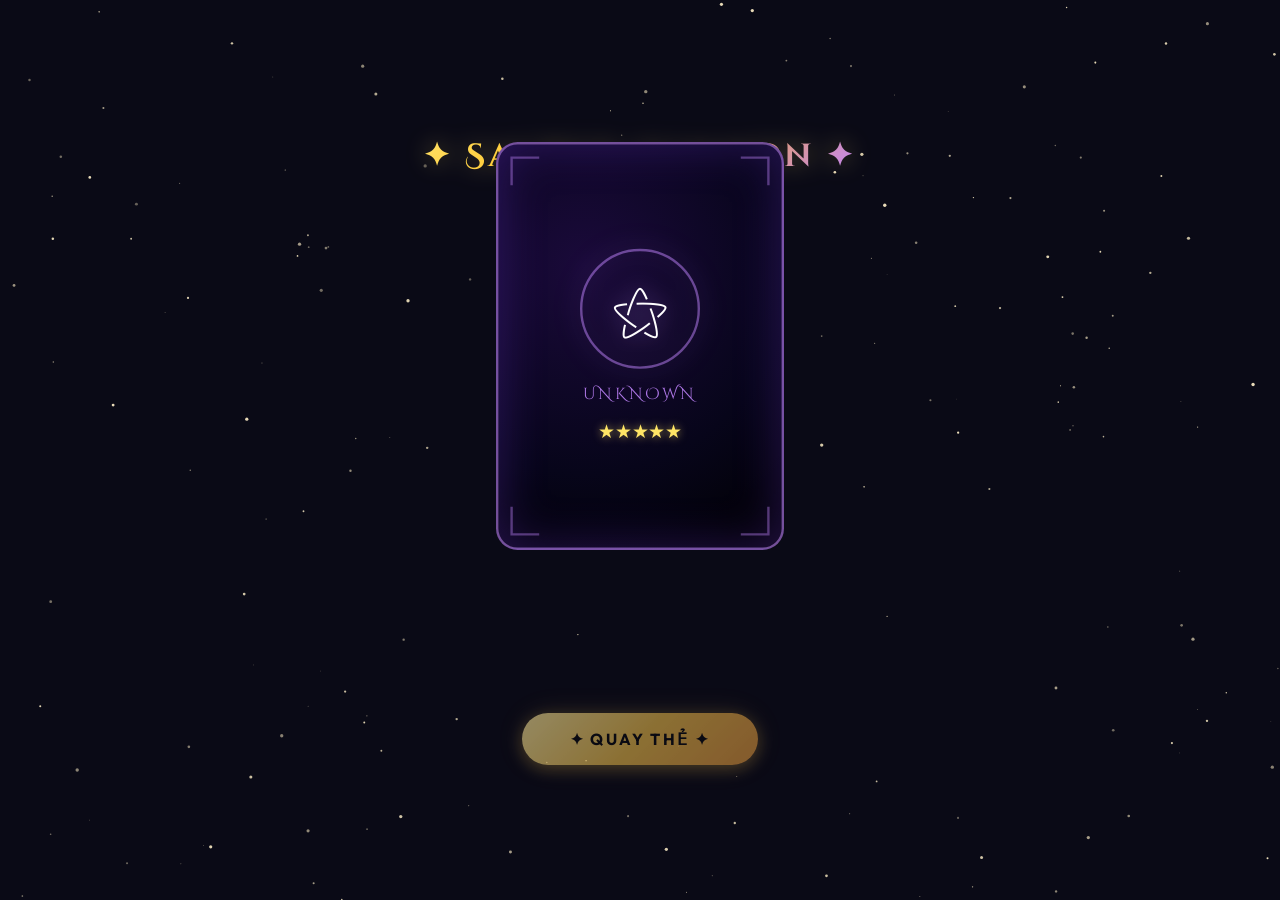
==== gacha.html @ edb3d275 "Update code and add gacha feature" ====
<!DOCTYPE html>
<html lang="vi">
<head>
  <meta charset="UTF-8">
  <meta name="viewport" content="width=device-width, initial-scale=1.0">
  <title>Gacha Summoning – RuKuroFlip</title>
  <link rel="preconnect" href="https://fonts.googleapis.com">
  <link href="https://fonts.googleapis.com/css2?family=Cinzel+Decorative:wght@700&family=Outfit:wght@300;400;600;700&display=swap" rel="stylesheet">
  <style>
    /* ============================================================
       BASE & RESET
    ============================================================ */
    *, *::before, *::after { box-sizing: border-box; margin: 0; padding: 0; }

    :root {
      --bg:          #0a0a16;
      --gold-1:      #ffe066;
      --gold-2:      #ffb300;
      --gold-3:      #ff8800;
      --purple-1:    #c084fc;
      --purple-2:    #7c3aed;
      --star-color:  #ffe566;
      --card-w:      240px;
      --card-h:      340px;
    }

    body {
      background: var(--bg);
      color: #fff;
      font-family: 'Outfit', sans-serif;
      min-height: 100vh;
      overflow: hidden;
      display: flex;
      flex-direction: column;
      align-items: center;
      justify-content: center;
      position: relative;
    }

    /* ============================================================
       AMBIENT BACKGROUND  – starfield layer
    ============================================================ */
    #bg-canvas {
      position: fixed;
      inset: 0;
      z-index: 0;
      pointer-events: none;
    }

    /* ============================================================
       SCREEN SHAKE WRAPPER
    ============================================================ */
    #scene {
      position: relative;
      z-index: 2;
      display: flex;
      flex-direction: column;
      align-items: center;
      gap: 48px;
    }

    #scene.shake {
      animation: screen-shake 0.35s cubic-bezier(.36,.07,.19,.97) both;
    }

    @keyframes screen-shake {
      10%, 90%  { transform: translate(-3px, 1px) rotate(-0.4deg); }
      20%, 80%  { transform: translate( 4px,-2px) rotate( 0.5deg); }
      30%, 50%, 70% { transform: translate(-5px, 2px) rotate(-0.3deg); }
      40%, 60%  { transform: translate( 5px,-1px) rotate( 0.3deg); }
      100%      { transform: translate(0, 0); }
    }

    /* ============================================================
       TITLE
    ============================================================ */
    .title {
      font-family: 'Cinzel Decorative', serif;
      font-size: clamp(1.2rem, 3vw, 2rem);
      letter-spacing: 0.1em;
      background: linear-gradient(135deg, var(--gold-1), var(--gold-2), var(--purple-1));
      -webkit-background-clip: text;
      -webkit-text-fill-color: transparent;
      background-clip: text;
      text-align: center;
      filter: drop-shadow(0 0 12px rgba(255,224,102,0.4));
      user-select: none;
    }

    /* ============================================================
       CARD STAGE  – perspective container
    ============================================================ */
    #card-stage {
      position: relative;
      width: var(--card-w);
      height: var(--card-h);
      perspective: 900px;
    }

    /* ============================================================
       CANVAS LAYERS  – behind and in-front of card
    ============================================================ */
    #trail-canvas, #particle-canvas {
      position: fixed;
      inset: 0;
      pointer-events: none;
      z-index: 1;
    }
    /* Particles always on top */
    #particle-canvas { z-index: 5; }

    /* ============================================================
       THE CARD  (3-D wrapper + front + back)
    ============================================================ */
    #card-wrapper {
      width: 100%;
      height: 100%;
      transform-style: preserve-3d;
      position: relative;
      /* Initial state: hidden, below viewport */
      opacity: 0;
      transform: translateY(200px) scale(0.5) rotateY(0deg);
      will-change: transform, opacity, filter;
      border-radius: 18px;
      /* Glow rings – revealed after landing */
      box-shadow: none;
      transition: box-shadow 0.6s ease;
    }

    #card-wrapper.glow {
      box-shadow:
        0  0  18px  4px rgba(255,224,102,0.7),
        0  0  45px 12px rgba(255,179,  0,0.5),
        0  0  90px 24px rgba(124, 58,237,0.3);
      animation: pulse-glow 1.8s ease-in-out infinite alternate;
    }

    @keyframes pulse-glow {
      from { box-shadow: 0  0  18px  4px rgba(255,224,102,0.7), 0  0  45px 12px rgba(255,179,0,0.5), 0 0 90px 24px rgba(124,58,237,0.3); }
      to   { box-shadow: 0  0  30px  8px rgba(255,224,102,1.0), 0  0  70px 20px rgba(255,179,0,0.8), 0 0 140px 40px rgba(124,58,237,0.5); }
    }

    /* -- BACK face (what you see before flip) -- */
    .card-face {
      position: absolute;
      inset: 0;
      border-radius: 18px;
      backface-visibility: hidden;
      -webkit-backface-visibility: hidden;
      display: flex;
      flex-direction: column;
      align-items: center;
      justify-content: center;
      gap: 12px;
      overflow: hidden;
      border: 2px solid transparent;
    }

    /* CARD BACK – mysterious dark face */
    #card-back {
      background:
        radial-gradient(circle at 30% 30%, #1a0a3a 0%, #07051a 60%, #000 100%);
      border-color: rgba(192,132,252,0.6);
      box-shadow: inset 0 0 40px rgba(124,58,237,0.3);
    }

    .back-seal {
      width: 100px;
      height: 100px;
      border: 2px solid rgba(192,132,252,0.5);
      border-radius: 50%;
      display: flex;
      align-items: center;
      justify-content: center;
      font-size: 3rem;
      animation: rotate-seal 6s linear infinite;
      filter: drop-shadow(0 0 10px rgba(192,132,252,0.7));
    }

    @keyframes rotate-seal {
      to { transform: rotate(360deg); }
    }

    .back-title {
      font-family: 'Cinzel Decorative', serif;
      font-size: 0.85rem;
      letter-spacing: 0.15em;
      color: rgba(192,132,252,0.9);
      text-transform: uppercase;
    }

    .back-stars {
      display: flex;
      gap: 4px;
      font-size: 1rem;
      color: var(--star-color);
      filter: drop-shadow(0 0 4px rgba(255,229,102,0.6));
    }

    /* Decorative corner ornaments */
    .corner {
      position: absolute;
      width: 24px;
      height: 24px;
      border-color: rgba(192,132,252,0.4);
      border-style: solid;
    }
    .corner.tl { top: 10px; left: 10px;  border-width: 2px 0 0 2px; }
    .corner.tr { top: 10px; right: 10px; border-width: 2px 2px 0 0; }
    .corner.bl { bottom: 10px; left: 10px;  border-width: 0 0 2px 2px; }
    .corner.br { bottom: 10px; right: 10px; border-width: 0 2px 2px 0; }

    /* CARD FRONT – SSR gold result */
    #card-front {
      transform: rotateY(180deg);
      background: linear-gradient(
        145deg,
        #1a1000 0%,
        #2d1a00 20%,
        #4a2800 40%,
        #1a1000 60%,
        #3d2000 80%,
        #0d0800 100%
      );
      border-color: var(--gold-2);
      box-shadow:
        inset 0 0 30px rgba(255,179,0,0.2),
        inset 0 0 60px rgba(255,224,102,0.1);
    }

    /* Shimmering gold overlay inside front face */
    #card-front::before {
      content: '';
      position: absolute;
      inset: 0;
      border-radius: 16px;
      background: linear-gradient(
        110deg,
        transparent 20%,
        rgba(255,224,102,0.15) 45%,
        rgba(255,255,255,0.25) 50%,
        rgba(255,224,102,0.15) 55%,
        transparent 80%
      );
      background-size: 200% 100%;
      animation: shimmer 2.5s linear infinite;
      pointer-events: none;
    }

    @keyframes shimmer {
      0%   { background-position: -100% 0; }
      100% { background-position: 200% 0; }
    }

    .card-rarity {
      font-size: 0.65rem;
      letter-spacing: 0.25em;
      color: var(--gold-1);
      text-transform: uppercase;
      opacity: 0.85;
    }

    .card-art {
      font-size: 5rem;
      filter: drop-shadow(0 0 20px rgba(255,200,0,0.8));
      animation: float-art 3s ease-in-out infinite;
    }

    @keyframes float-art {
      0%, 100% { transform: translateY(0); }
      50%      { transform: translateY(-8px); }
    }

    .card-name {
      font-family: 'Cinzel Decorative', serif;
      font-size: 1rem;
      text-align: center;
      line-height: 1.4;
      background: linear-gradient(180deg, var(--gold-1), var(--gold-3));
      -webkit-background-clip: text;
      -webkit-text-fill-color: transparent;
      background-clip: text;
      filter: drop-shadow(0 2px 4px rgba(0,0,0,0.6));
    }

    .card-stars {
      display: flex;
      gap: 3px;
      font-size: 1.1rem;
      color: var(--star-color);
      filter: drop-shadow(0 0 6px rgba(255,229,102,0.9));
    }

    .card-type {
      font-size: 0.7rem;
      letter-spacing: 0.12em;
      color: rgba(255,179,0,0.7);
      text-transform: uppercase;
    }

    .card-divider {
      width: 70%;
      height: 1px;
      background: linear-gradient(90deg, transparent, var(--gold-2), transparent);
    }

    /* ============================================================
       FLASH OVERLAY  – full-screen white flash on impact
    ============================================================ */
    #flash-overlay {
      position: fixed;
      inset: 0;
      background: #fff;
      z-index: 100;
      opacity: 0;
      pointer-events: none;
    }

    #flash-overlay.flash {
      animation: do-flash 0.4s ease-out forwards;
    }

    @keyframes do-flash {
      0%   { opacity: 0.95; }
      30%  { opacity: 0.8; }
      100% { opacity: 0; }
    }

    /* ============================================================
       RESULT LABEL  – fades in after flip completes
    ============================================================ */
    #result-label {
      font-family: 'Cinzel Decorative', serif;
      font-size: clamp(1rem, 2.5vw, 1.6rem);
      letter-spacing: 0.12em;
      background: linear-gradient(135deg, var(--gold-1), var(--gold-2));
      -webkit-background-clip: text;
      -webkit-text-fill-color: transparent;
      background-clip: text;
      opacity: 0;
      transform: translateY(14px);
      transition: opacity 0.5s ease, transform 0.5s ease;
      min-height: 2em;
      text-align: center;
      filter: drop-shadow(0 0 8px rgba(255,200,0,0.5));
    }

    #result-label.visible {
      opacity: 1;
      transform: translateY(0);
    }

    /* ============================================================
       BUTTON
    ============================================================ */
    #spin-btn {
      position: relative;
      font-family: 'Outfit', sans-serif;
      font-weight: 700;
      font-size: 1rem;
      letter-spacing: 0.15em;
      text-transform: uppercase;
      color: #0a0a16;
      border: none;
      cursor: pointer;
      padding: 16px 48px;
      border-radius: 100px;
      background: linear-gradient(135deg, var(--gold-1), var(--gold-2), var(--gold-3));
      box-shadow:
        0  4px 15px rgba(255,179,0,0.4),
        0  0   30px rgba(255,179,0,0.2);
      transition: transform 0.15s ease, box-shadow 0.15s ease;
      overflow: hidden;
    }

    #spin-btn::before {
      content: '';
      position: absolute;
      top: -50%;
      left: -60%;
      width: 50%;
      height: 200%;
      background: rgba(255,255,255,0.35);
      transform: skewX(-20deg);
      transition: left 0.45s ease;
    }

    #spin-btn:hover::before { left: 120%; }

    #spin-btn:hover:not(:disabled) {
      transform: translateY(-3px) scale(1.04);
      box-shadow: 0 8px 25px rgba(255,179,0,0.6), 0 0 50px rgba(255,179,0,0.3);
    }

    #spin-btn:active:not(:disabled) {
      transform: translateY(0) scale(0.97);
    }

    #spin-btn:disabled {
      cursor: not-allowed;
      opacity: 0.6;
      filter: grayscale(0.4);
    }

    /* ============================================================
       FLOATING AMBIENT PARTICLES (CSS only, bg layer)
    ============================================================ */
    .ambient-dot {
      position: fixed;
      border-radius: 50%;
      pointer-events: none;
      z-index: 0;
      animation: ambient-float linear infinite;
    }

    @keyframes ambient-float {
      0%   { transform: translateY(100vh) scale(0); opacity: 0; }
      10%  { opacity: 1; }
      90%  { opacity: 0.6; }
      100% { transform: translateY(-20vh) scale(1); opacity: 0; }
    }
  </style>
</head>
<body>

  <!-- Starfield canvas (behind everything) -->
  <canvas id="bg-canvas"></canvas>

  <!-- Canvas for motion trail (z:1, behind scene) -->
  <canvas id="trail-canvas"></canvas>

  <!-- Canvas for particle explosion (z:5, on top) -->
  <canvas id="particle-canvas"></canvas>

  <!-- Screen-flash overlay -->
  <div id="flash-overlay"></div>

  <!-- Main scene (shakeable wrapper) -->
  <div id="scene">
    <h1 class="title">✦ Sacred Summon ✦</h1>

    <!-- Perspective stage -->
    <div id="card-stage">
      <div id="card-wrapper">

        <!-- BACK FACE -->
        <div class="card-face" id="card-back">
          <div class="corner tl"></div>
          <div class="corner tr"></div>
          <div class="corner bl"></div>
          <div class="corner br"></div>
          <div class="back-seal">⚝</div>
          <div class="back-title">Unknown</div>
          <div class="back-stars">★★★★★</div>
        </div>

        <!-- FRONT FACE (hidden until flip) -->
        <div class="card-face" id="card-front">
          <div class="corner tl"></div>
          <div class="corner tr"></div>
          <div class="corner bl"></div>
          <div class="corner br"></div>
          <div class="card-rarity">⬡ Siêu Hiếm · SSR</div>
          <div class="card-art">🌟</div>
          <div class="card-divider"></div>
          <div class="card-name">Thiên Long<br>Vô Lượng</div>
          <div class="card-stars">★★★★★</div>
          <div class="card-type">Artifact · Huyền Thoại</div>
        </div>

      </div>
    </div>

    <div id="result-label"></div>
    <button id="spin-btn">✦ Quay Thẻ ✦</button>
  </div>

  <script>
  /* ============================================================
     CANVAS SETUP
  ============================================================ */
  const bgCanvas     = document.getElementById('bg-canvas');
  const trailCanvas  = document.getElementById('trail-canvas');
  const particleCanvas = document.getElementById('particle-canvas');
  const bgCtx     = bgCanvas.getContext('2d');
  const trailCtx  = trailCanvas.getContext('2d');
  const pCtx      = particleCanvas.getContext('2d');

  function resizeCanvases() {
    [bgCanvas, trailCanvas, particleCanvas].forEach(c => {
      c.width  = window.innerWidth;
      c.height = window.innerHeight;
    });
  }
  resizeCanvases();
  window.addEventListener('resize', resizeCanvases);

  /* ============================================================
     STARFIELD  (runs always, bg-canvas)
  ============================================================ */
  const STAR_COUNT = 180;
  const stars = Array.from({ length: STAR_COUNT }, () => ({
    x: Math.random() * window.innerWidth,
    y: Math.random() * window.innerHeight,
    r: Math.random() * 1.4 + 0.3,
    alpha: Math.random(),
    speed: Math.random() * 0.004 + 0.002,
  }));

  function drawStarfield() {
    bgCtx.clearRect(0, 0, bgCanvas.width, bgCanvas.height);
    stars.forEach(s => {
      s.alpha += s.speed;
      const a = 0.3 + 0.7 * Math.abs(Math.sin(s.alpha));
      bgCtx.beginPath();
      bgCtx.arc(s.x, s.y, s.r, 0, Math.PI * 2);
      bgCtx.fillStyle = `rgba(255,240,200,${a})`;
      bgCtx.fill();
    });
    requestAnimationFrame(drawStarfield);
  }
  drawStarfield();

  /* ============================================================
     MOTION TRAIL SYSTEM (trail-canvas)
  ============================================================ */
  let trailActive = false;
  let trailIntensity = 0;  // 0-1
  const cardWrapper = document.getElementById('card-wrapper');

  // We sample card position via getBoundingClientRect each frame
  const trailHistory = [];
  const TRAIL_MAX = 22;

  function sampleCardCenter() {
    const r = cardWrapper.getBoundingClientRect();
    return { x: r.left + r.width / 2, y: r.top + r.height / 2, w: r.width, h: r.height };
  }

  function drawTrails() {
    // Fade existing content
    trailCtx.clearRect(0, 0, trailCanvas.width, trailCanvas.height);

    if (trailActive && trailIntensity > 0) {
      const pos = sampleCardCenter();
      trailHistory.push({ ...pos, time: performance.now() });
      if (trailHistory.length > TRAIL_MAX) trailHistory.shift();

      trailHistory.forEach((p, i) => {
        const progress = i / TRAIL_MAX;
        const alpha = progress * trailIntensity * 0.45;
        const size  = p.w * 0.5 * progress;

        // Gold trail
        const grd = trailCtx.createRadialGradient(p.x, p.y, 0, p.x, p.y, size + 20);
        grd.addColorStop(0,   `rgba(255,220, 50,${alpha})`);
        grd.addColorStop(0.5, `rgba(200,100,255,${alpha * 0.6})`);
        grd.addColorStop(1,   `rgba(80, 20,160,0)`);
        trailCtx.beginPath();
        trailCtx.arc(p.x, p.y, size + 20, 0, Math.PI * 2);
        trailCtx.fillStyle = grd;
        trailCtx.fill();
      });
    } else {
      trailHistory.length = 0;
    }

    requestAnimationFrame(drawTrails);
  }
  drawTrails();

  /* ============================================================
     PARTICLE EXPLOSION SYSTEM (particle-canvas)
  ============================================================ */
  let particles = [];

  function spawnExplosion(cx, cy) {
    const BURST = 120;
    for (let i = 0; i < BURST; i++) {
      const angle  = Math.random() * Math.PI * 2;
      const speed  = 3 + Math.random() * 11;
      const isGold = Math.random() < 0.55;
      particles.push({
        x: cx, y: cy,
        vx: Math.cos(angle) * speed,
        vy: Math.sin(angle) * speed,
        life: 1,
        decay: 0.012 + Math.random() * 0.022,
        r:  2 + Math.random() * 5,
        color: isGold
          ? `rgba(255,${180 + Math.random() * 75 | 0},0,`
          : `rgba(${160 + Math.random() * 95 | 0},80,255,`,
        trail: Math.random() < 0.3,
        gravity: 0.08 + Math.random() * 0.12,
      });
    }
  }

  // Spawn smaller ambient sparkles continuously after reveal
  let sparkleActive = false;

  function spawnSparkle(cx, cy) {
    if (!sparkleActive) return;
    for (let i = 0; i < 2; i++) {
      const angle = Math.random() * Math.PI * 2;
      const dist  = 80 + Math.random() * 120;
      particles.push({
        x: cx + Math.cos(angle) * dist * 0.3,
        y: cy + Math.sin(angle) * dist * 0.3,
        vx: (Math.random() - 0.5) * 1.5,
        vy: -1 - Math.random() * 2,
        life: 1,
        decay: 0.025,
        r:  1.5 + Math.random() * 2.5,
        color: `rgba(255,${200 + Math.random() * 55 | 0},${Math.random() < 0.5 ? '50' : '200'},`,
        trail: false,
        gravity: 0,
      });
    }
  }

  function updateParticles() {
    pCtx.clearRect(0, 0, particleCanvas.width, particleCanvas.height);

    // Spawn ambient sparkles near card
    if (sparkleActive) {
      const pos = sampleCardCenter();
      spawnSparkle(pos.x, pos.y);
    }

    particles = particles.filter(p => p.life > 0);
    particles.forEach(p => {
      p.x += p.vx;
      p.y += p.vy;
      p.vy += p.gravity;
      p.vx *= 0.97;
      p.life -= p.decay;

      const a = Math.max(0, p.life);
      pCtx.beginPath();
      pCtx.arc(p.x, p.y, p.r * a + 0.5, 0, Math.PI * 2);
      pCtx.fillStyle = p.color + a + ')';
      pCtx.fill();

      // Sparkle cross for larger particles
      if (p.r > 4 && p.life > 0.5) {
        pCtx.strokeStyle = p.color + (a * 0.4) + ')';
        pCtx.lineWidth = 1;
        pCtx.beginPath();
        pCtx.moveTo(p.x - p.r * 2, p.y);
        pCtx.lineTo(p.x + p.r * 2, p.y);
        pCtx.moveTo(p.x, p.y - p.r * 2);
        pCtx.lineTo(p.x, p.y + p.r * 2);
        pCtx.stroke();
      }
    });

    requestAnimationFrame(updateParticles);
  }
  updateParticles();

  /* ============================================================
     DOM REFERENCES
  ============================================================ */
  const scene       = document.getElementById('scene');
  const flashOverlay = document.getElementById('flash-overlay');
  const resultLabel  = document.getElementById('result-label');
  const spinBtn      = document.getElementById('spin-btn');

  /* ============================================================
     UTILITY  – promise-based delay
  ============================================================ */
  const wait = ms => new Promise(r => setTimeout(r, ms));

  /* ============================================================
     RESET STATE  – bring card back to initial hidden state
  ============================================================ */
  function resetCard() {
    cardWrapper.style.transition = 'none';
    cardWrapper.style.transform  = 'translateY(200px) scale(0.5) rotateY(0deg)';
    cardWrapper.style.opacity    = '0';
    cardWrapper.style.filter     = 'blur(0px)';
    cardWrapper.classList.remove('glow');
    resultLabel.classList.remove('visible');
    resultLabel.textContent = '';
    sparkleActive  = false;
    trailActive    = false;
    trailIntensity = 0;
    particles      = [];
    flashOverlay.classList.remove('flash');
    scene.classList.remove('shake');
  }

  /* ============================================================
     MAIN ANIMATION SEQUENCE
  ============================================================ */
  async function runGachaSequence() {
    spinBtn.disabled = true;
    resetCard();
    await wait(80); // Let browser apply reset styles

    /* ----------------------------------------------------------
       PHASE 1 — Rise Up  (0.0s → 0.8s)
       Card flies from below into center with elastic easing.
    ---------------------------------------------------------- */
    cardWrapper.style.transition =
      'transform 0.8s cubic-bezier(0.25, 1, 0.5, 1), ' +
      'opacity 0.5s cubic-bezier(0.25, 1, 0.5, 1)';
    cardWrapper.style.opacity   = '1';
    cardWrapper.style.transform = 'translateY(-50px) scale(1.2) rotateY(0deg)';

    await wait(820);

    /* ----------------------------------------------------------
       PHASE 2 — Spin + Trail  (0.8s → 2.2s) — 1400ms
       3 full rotations around Y+Z axes with blur & trail.
    ---------------------------------------------------------- */
    // Activate trail canvas
    trailActive    = true;
    trailIntensity = 0;
    // Ramp trail intensity up over 400ms then hold
    const trailRampStart = performance.now();
    const rampTrail = () => {
      const elapsed = performance.now() - trailRampStart;
      trailIntensity = Math.min(1, elapsed / 400);
      if (trailIntensity < 1) requestAnimationFrame(rampTrail);
    };
    requestAnimationFrame(rampTrail);

    // Apply spin transform
    cardWrapper.style.transition =
      'transform 1.4s cubic-bezier(0.4, 0, 0.6, 1), ' +
      'filter 1.0s ease-in';
    // 3 full Y-rotations = 1080deg, slight Z wobble and scale compression
    cardWrapper.style.transform = 'translateY(-50px) scale(0.85) rotateY(1080deg) rotateZ(15deg)';
    cardWrapper.style.filter    = 'blur(4px) brightness(1.4)';

    await wait(1400);

    /* ----------------------------------------------------------
       PHASE 3 — IMPACT!  (2.2s → 2.5s) — 300ms
       Blast forward, screen-shake, flash, particle explosion.
    ---------------------------------------------------------- */
    // Stop trail
    trailActive    = false;
    trailIntensity = 0;

    // Blaze forward at max scale
    cardWrapper.style.transition =
      'transform 0.22s cubic-bezier(0.0, 0, 0.2, 1), ' +
      'filter 0.12s ease-out';
    cardWrapper.style.transform = 'translateY(-50px) scale(1.65) rotateY(1080deg) rotateZ(0deg)';
    cardWrapper.style.filter    = 'blur(0px) brightness(2.5)';

    // Trigger flash and shake simultaneously
    void flashOverlay.offsetWidth;
    flashOverlay.classList.add('flash');

    await wait(80);
    void scene.offsetWidth;
    scene.classList.add('shake');

    // Particle explosion from card center
    const pos = sampleCardCenter();
    spawnExplosion(pos.x, pos.y);

    // Remove shake class after animation ends
    setTimeout(() => scene.classList.remove('shake'), 380);

    await wait(280);

    /* ----------------------------------------------------------
       PHASE 4 — Land + Flip Reveal  (2.5s → 3.0s) — 500ms
       Scale back to normal, flip 180° more to show front face.
    ---------------------------------------------------------- */
    cardWrapper.style.transition =
      'transform 0.55s cubic-bezier(0.34, 1.56, 0.64, 1), ' +
      'filter 0.3s ease';
    // Land at center, flip to front: rotateY ends at 1260 = 1080 + 180
    cardWrapper.style.transform = 'translateY(0px) scale(1.0) rotateY(1260deg) rotateZ(0deg)';
    cardWrapper.style.filter    = 'blur(0px) brightness(1.0)';

    await wait(400);

    // Add gold glow ring
    cardWrapper.classList.add('glow');

    // Start ambient sparkles
    sparkleActive = true;

    // Show result label
    resultLabel.textContent = '✦ SSR Obtained — Thiên Long Vô Lượng ✦';
    resultLabel.classList.add('visible');

    await wait(200);
    spinBtn.disabled = false;
  }

  /* ============================================================
     BUTTON EVENT
  ============================================================ */
  spinBtn.addEventListener('click', runGachaSequence);

  /* ============================================================
     AUTO-LAUNCH on load after brief delay
  ============================================================ */
  window.addEventListener('DOMContentLoaded', () => {
    setTimeout(runGachaSequence, 600);
  });
  </script>
</body>
</html>
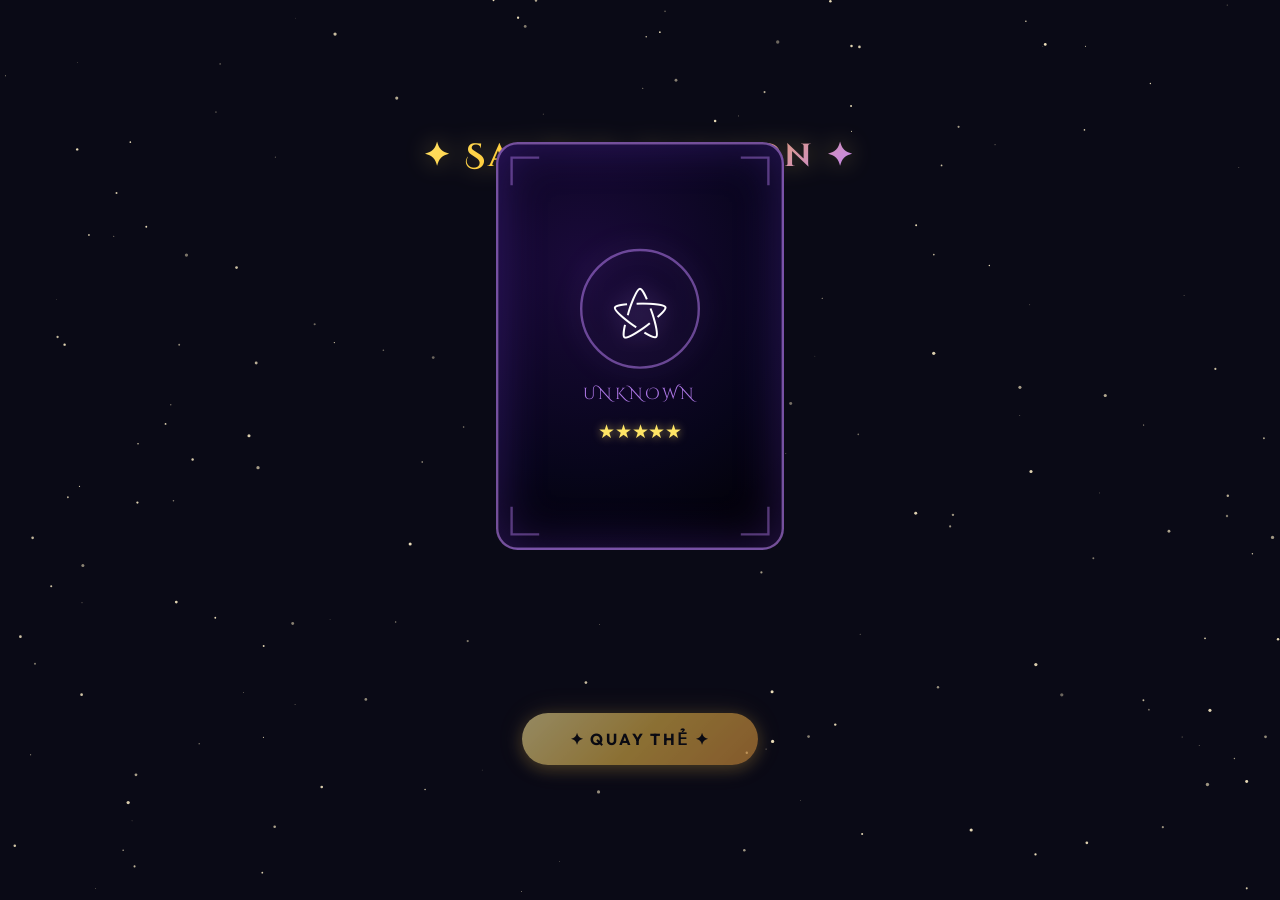
==== commit 8c766282: "Optimize glow animation handoff, mobile layout, and background loops" ====
--- a/gacha.html
+++ b/gacha.html
@@ -3,7 +3,7 @@
 <head>
   <meta charset="UTF-8">
   <meta name="viewport" content="width=device-width, initial-scale=1.0">
-  <title>Gacha Summoning – RuKuroFlip</title>
+  <title>Gacha Summoning – RuKuroFlipCard</title>
   <link rel="preconnect" href="https://fonts.googleapis.com">
   <link href="https://fonts.googleapis.com/css2?family=Cinzel+Decorative:wght@700&family=Outfit:wght@300;400;600;700&display=swap" rel="stylesheet">
   <style>
